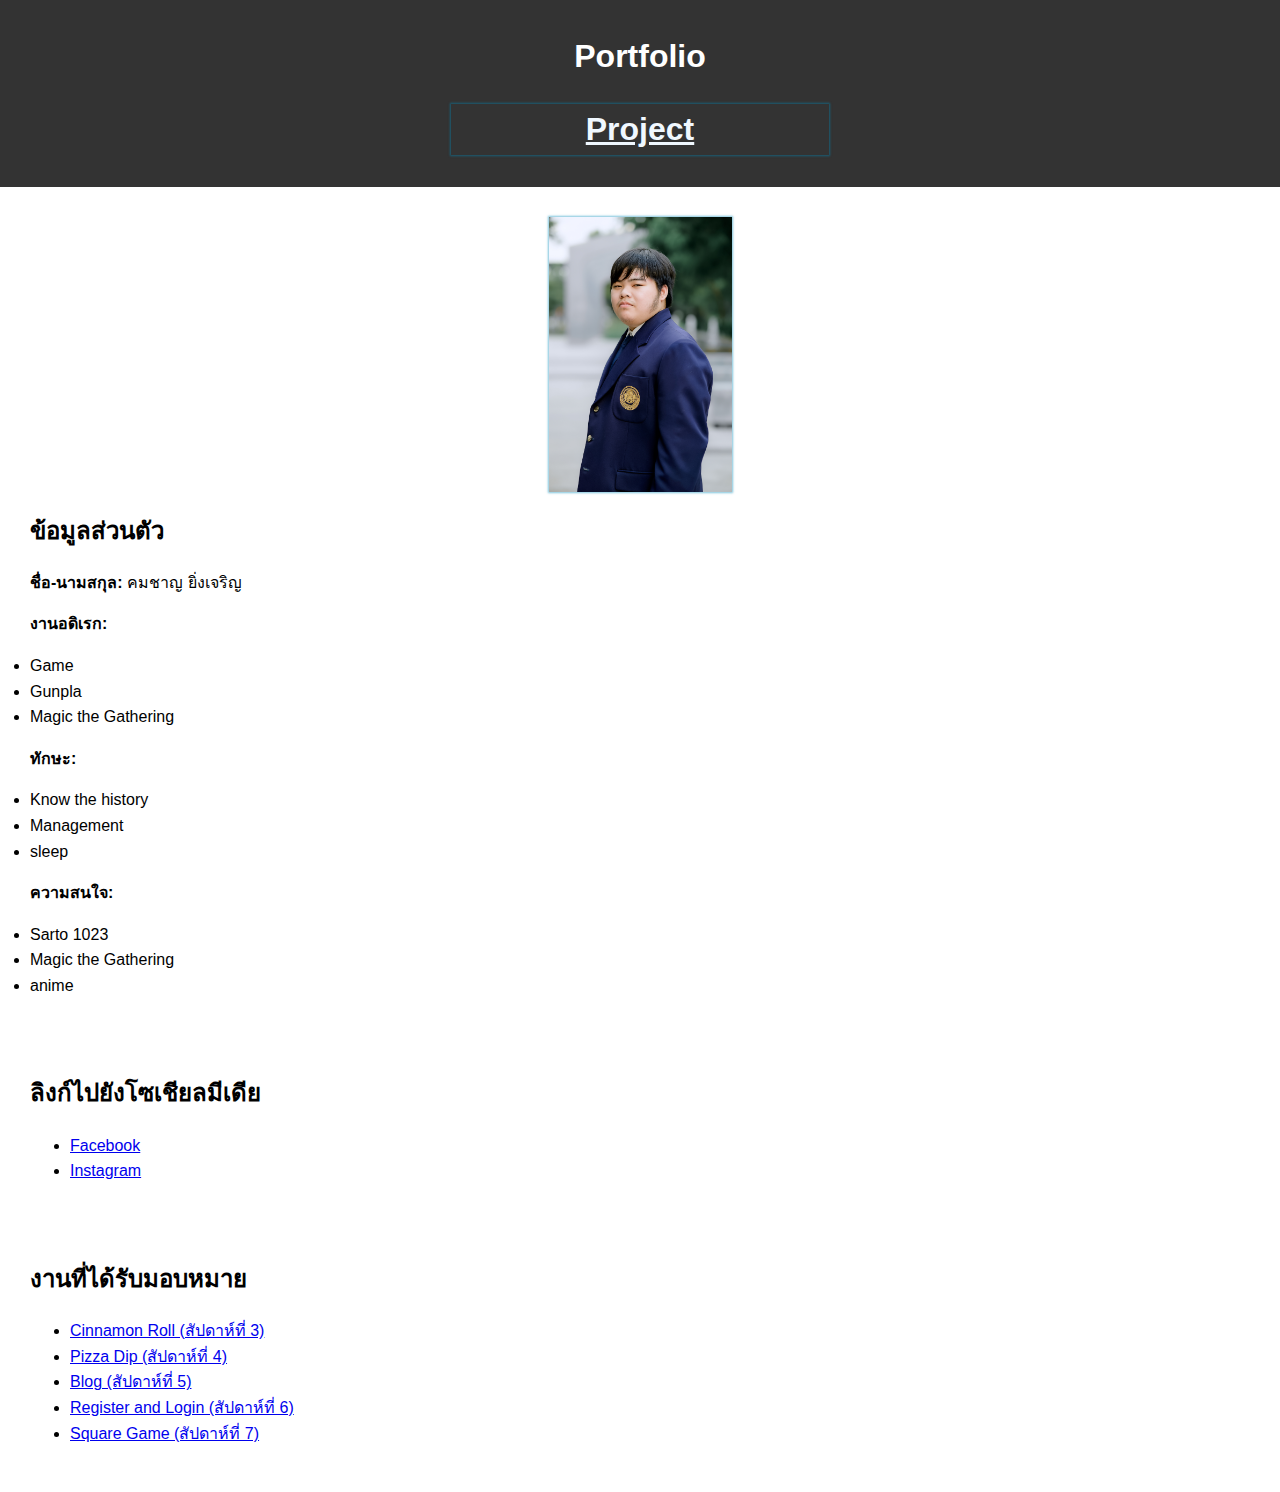
==== index.html @ 6fbf1ba3 "first commit" ====
<!DOCTYPE html>
<html>
<head>
	<meta charset='utf-8'>
	<meta http-equiv='X-UA-Compatible' content='IE=edge'>
	<title>Page Title</title>
	<meta name='viewport' content='width=device-width, initial-scale=1'>
	<link rel='stylesheet' type='text/css' media='screen' href='main.css'>
	<script src='index.js'></script>
</head>
<body>
  <header>
    <h1>Portfolio</h1>
    <h1><a href="project.html" id="c3">Project</a></h1>
  </header>

  <section>
    <div id="main">
      <img id="c2" src="pic/Kanisorn_photo-106.jpg" alt="รูปภาพของฉัน">
    </div>
    

    <h2>ข้อมูลส่วนตัว</h2>
    <p><strong>ชื่อ-นามสกุล:</strong> คมชาญ ยิ่งเจริญ</p>
    <p><strong>งานอดิเรก:</strong>
      <li> Game </li>
      <li> Gunpla </li>
      <li> Magic the Gathering </li></p>
    <p><strong>ทักษะ:</strong> 
      <li>Know the history</li>
      <li>Management</li>
      <li>sleep</li></p>
    <p><strong>ความสนใจ:</strong>
      <li>Sarto 1023</li>
      <li>Magic the Gathering</li>
      <li>anime</li></p>
    
  </section>

  <section>
    <h2>ลิงก์ไปยังโซเชียลมีเดีย</h2>
    <ul>
      <li><a href="https://www.facebook.com/profile.php?id=100013770941257&locale=th_TH" target="_blank">Facebook</a></li>
      <li><a href="https://www.instagram.com/ham56625/" target="_blank">Instagram</a></li>
    </ul>
  </section>

  <section>
    <h2>งานที่ได้รับมอบหมาย</h2>
    <ul>
      <li><a href="week 3/main.html">Cinnamon Roll (สัปดาห์ที่ 3)</a></li>
      <li><a href="week 4/Untitled-1.html">Pizza Dip (สัปดาห์ที่ 4)</a></li>
      <li><a href="week 5/index.html">Blog (สัปดาห์ที่ 5)</a></li>
      <li><a href="week 6/register.html">Register and Login (สัปดาห์ที่ 6)</a></li>
      <li><a href="week 7/index.html">Square Game (สัปดาห์ที่ 7)</a></li>
    </ul>
  </section>


  <script src="index.js"></script>
</body>
</html>
---- main.css ----
/* General Styling */
body {
    font-family: Arial, sans-serif;
    line-height: 1.6;
    margin: 0;
    padding: 0;
  }
  
  header {
    background-color: #333;
    color: white;
    padding: 10px;
    text-align: center;
  }
  
  section {
    margin: 20px;
    padding: 10px;
  }
  
  footer {
    background-color: #333;
    color: white;
    text-align: center;
    padding: 10px;
    position: fixed;
    bottom: 0;
    width: 100%;
  }
  
  @media only screen and (max-width: 768px)
  {
    .grid-container {
      display: grid;
      grid-template-columns:auto;
      grid-gap: 10px;
    }
    
    .grid-container > div{
      border: 1px solid black;
      font-size: 40px;
      text-align: center;
      background-color:antiquewhite
    }
    
    #header{
      grid-column:1 / span 3;
    }
  
    #menu{
      grid-column:1 / span 2;
    }
    
    #main{
      grid-column: 3 / span 1;
    }
    
    #right{
      grid-column: 1 / span 3;
    }
    
    #footer{
      grid-column: 1 / span 3;
    }
    
  }
  
  @media only screen and (max-width: 480px) 
  {
    .grid-container {
      display: grid;
      grid-template-columns: auto;
      grid-gap: 10px;
    }
    
    .grid-container > div{
      border: 1px solid black;
      font-size: 40px;
      text-align: center;
      background-color:antiquewhite
    }
    
    #header{
      grid-column:1 / span 1;
    }
  
    #menu{
      grid-column:1 / span 1;
    }
    
    #main{
      grid-column: 1 / span 1;
    }
    
    #right{
      grid-column: 1 / span 1;
    }
    
    #footer{
      grid-column: 1 / span 1;
    }
    
  }
  
#c2
{
   display: block;
   margin-left: auto;
   margin-right: auto;
   width: 15%;
   box-shadow: 0 0 2px 1px rgba(0, 140, 186, 0.5);
}
#c1
{
   display: block;
   margin-left: auto;
   margin-right: auto;
   width: 30%;
   box-shadow: 0 0 2px 1px rgba(0, 140, 186, 0.5);
}

#c3
{
  display: block;
  margin-left: auto;
  margin-right: auto;
  width: 30%;
  box-shadow: 0 0 2px 1px rgba(0, 140, 186, 0.5);
  color: aliceblue;
}
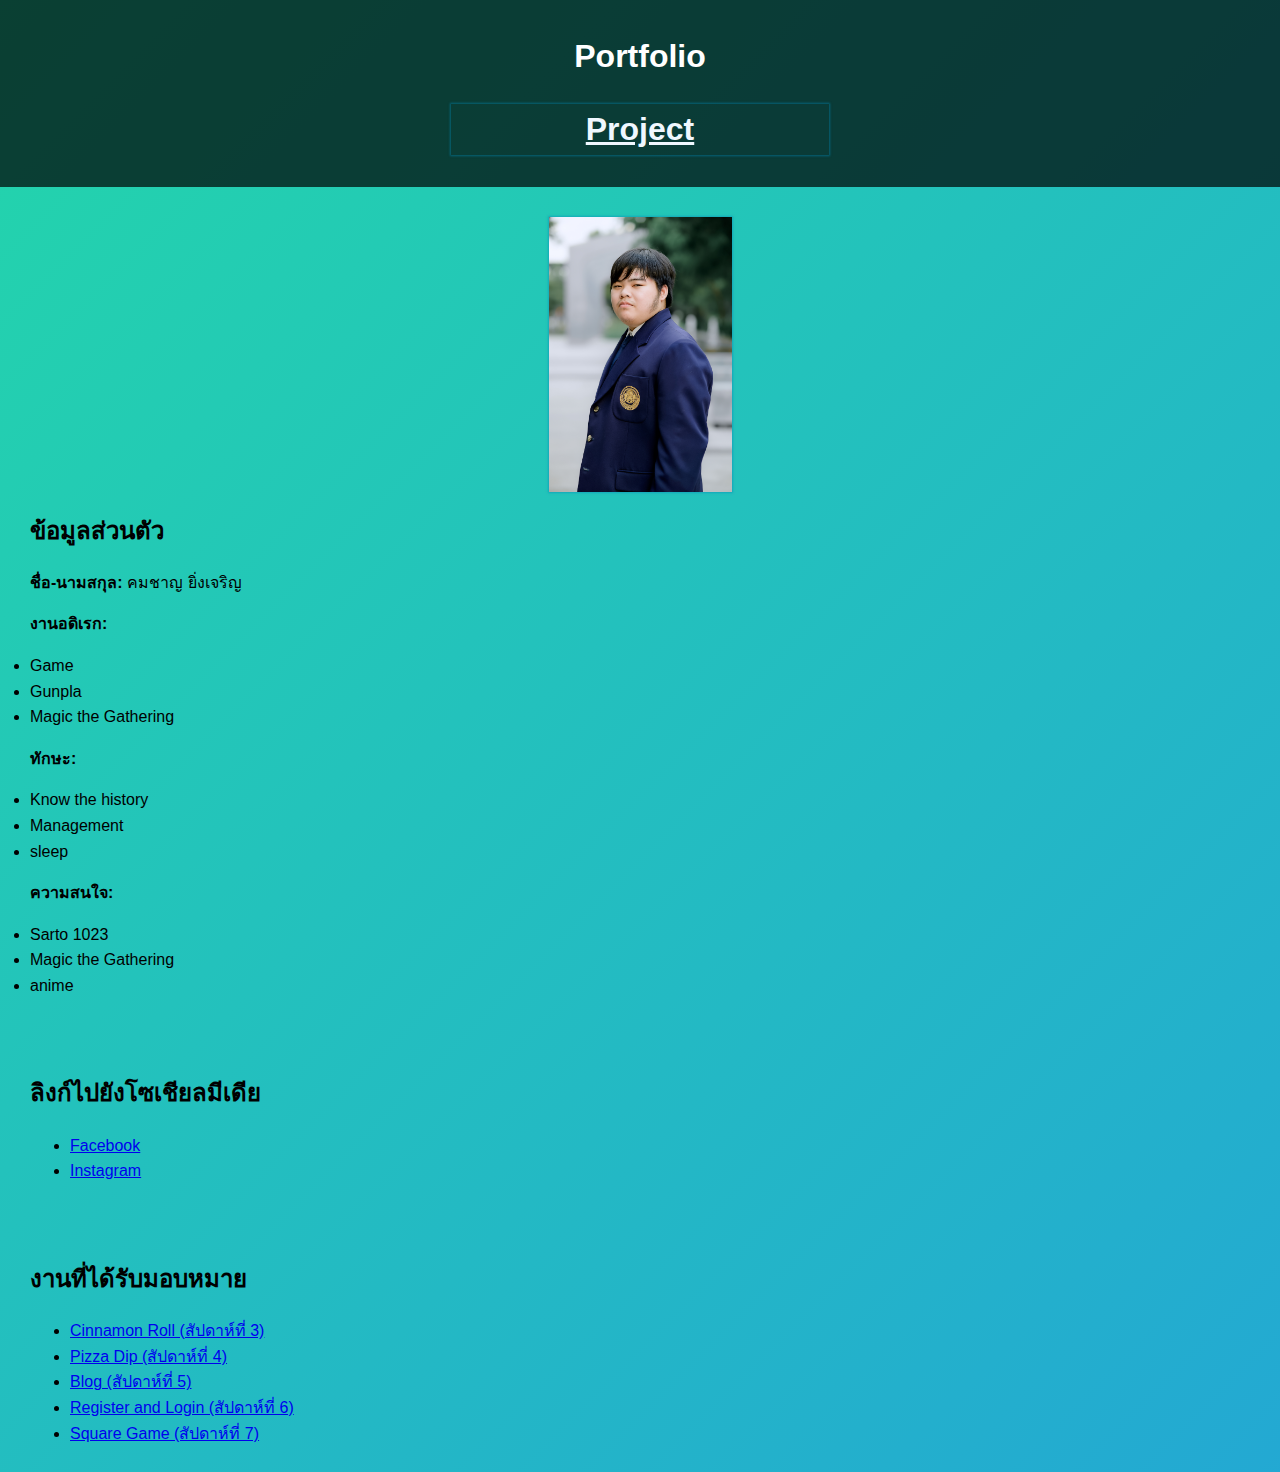
==== commit ef9c3733: "2" ====
--- a/index.html
+++ b/index.html
@@ -8,7 +8,7 @@
 	<link rel='stylesheet' type='text/css' media='screen' href='main.css'>
 	<script src='index.js'></script>
 </head>
-<body>
+<body id="background">
   <header>
     <h1>Portfolio</h1>
     <h1><a href="project.html" id="c3">Project</a></h1>
--- a/main.css
+++ b/main.css
@@ -127,4 +127,22 @@
   width: 30%;
   box-shadow: 0 0 2px 1px rgba(0, 140, 186, 0.5);
   color: aliceblue;
+}
+
+
+/* สไตล์สำหรับ header */
+header {
+  background-color: rgba(0, 0, 0, 0.7); /* ทำให้โปร่งแสงเล็กน้อย */
+  color: white;
+  padding: 10px;
+  text-align: center;
+  font-size: 1em;
+}
+
+#background {
+	background: linear-gradient(-45deg, #ee7752, #e73c7e, #23a6d5, #23d5ab);
+	background-size: 400% 400%;
+	-webkit-animation: gradient 15s ease infinite;
+	        animation: gradient 15s ease infinite;
+	height: 100vh;
 }